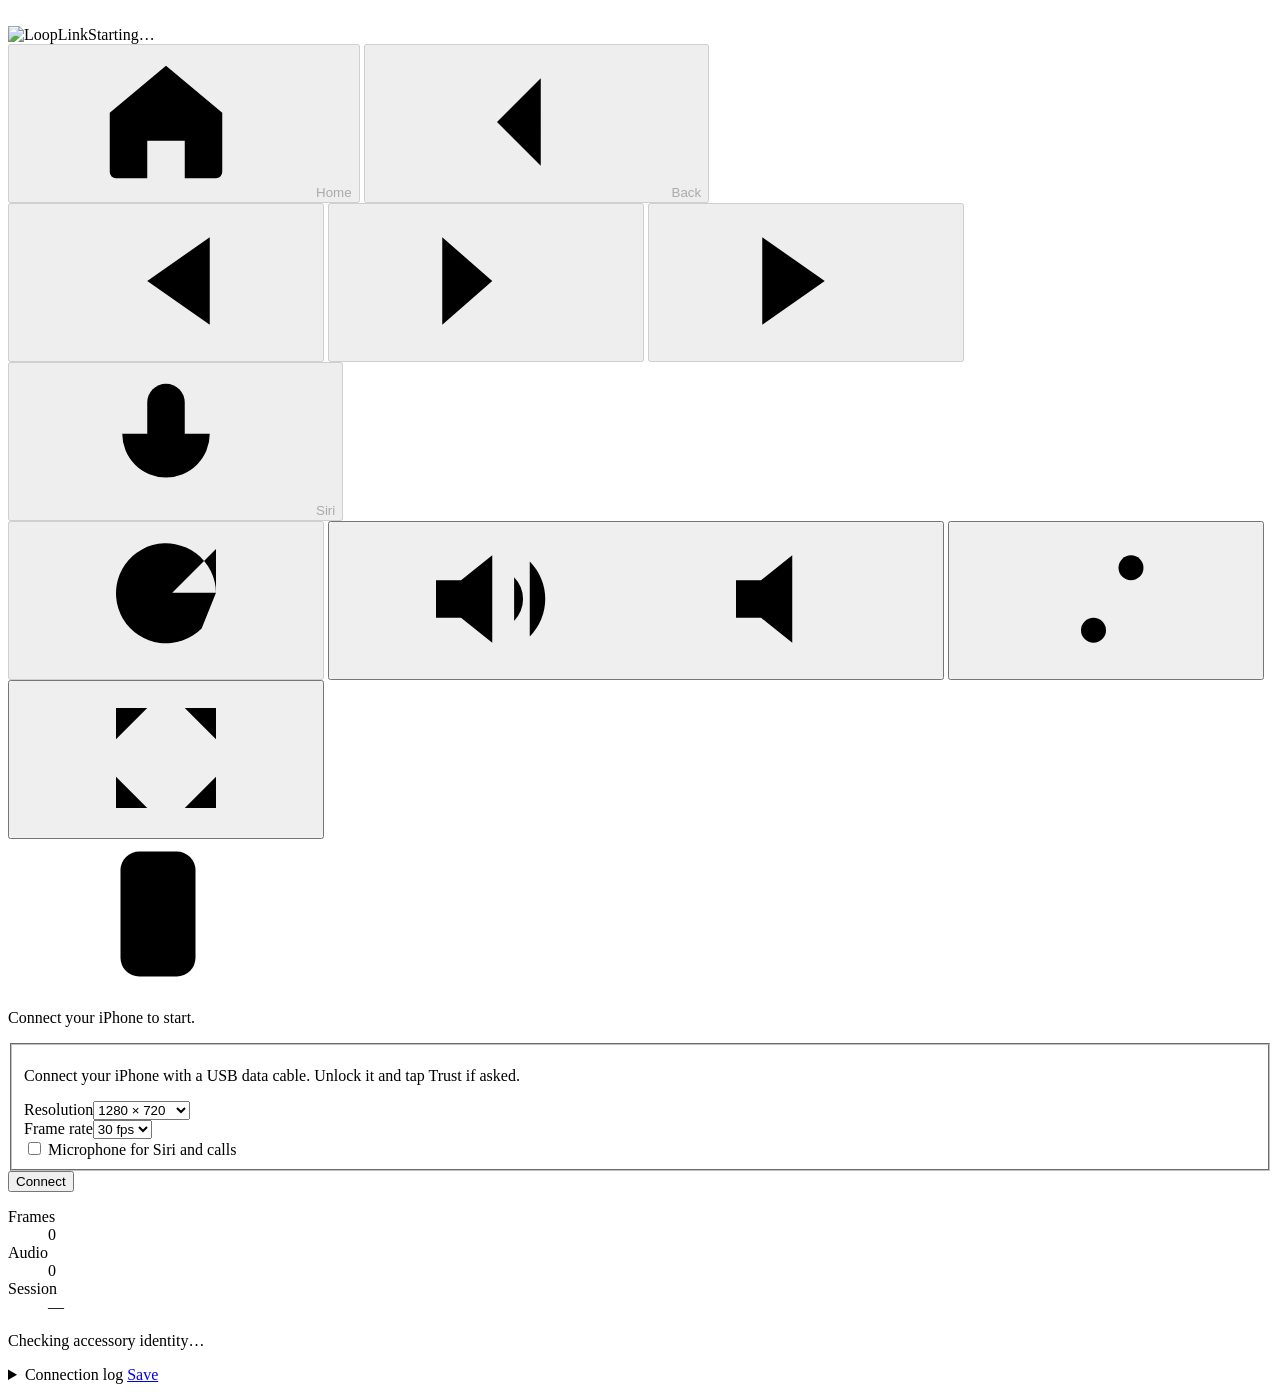
==== desktop/web/index.html @ 1b388cfe "Add a macOS CarPlay receiver that shows the iPhone in the browser Add CarLink Desk: an iPhone connec" ====
<!doctype html>
<html lang="en">
<head>
  <meta charset="utf-8"><meta name="viewport" content="width=device-width, initial-scale=1">
  <title>LoopLink</title><link rel="icon" href="/logo.svg" type="image/svg+xml"><link rel="stylesheet" href="/app.css">
  <script type="module" src="/app.js"></script>
</head>
<body data-phase="idle">
  <svg class="sprite" width="0" height="0" aria-hidden="true">
    <defs>
      <symbol id="i-home" viewBox="0 0 24 24"><path d="M3 10.5 12 3l9 7.5V20a1 1 0 0 1-1 1h-5v-6h-6v6H4a1 1 0 0 1-1-1z"/></symbol>
      <symbol id="i-back" viewBox="0 0 24 24"><path d="M15 5l-7 7 7 7"/></symbol>
      <symbol id="i-prev" viewBox="0 0 24 24"><path d="M6 5v14M19 5l-10 7 10 7z"/></symbol>
      <symbol id="i-play" viewBox="0 0 24 24"><path d="M5 5l8 7-8 7zM16 5v14M20 5v14"/></symbol>
      <symbol id="i-next" viewBox="0 0 24 24"><path d="M18 5v14M5 5l10 7-10 7z"/></symbol>
      <symbol id="i-mic" viewBox="0 0 24 24"><rect x="9" y="3" width="6" height="11" rx="3"/><path d="M5 11a7 7 0 0 0 14 0M12 18v3"/></symbol>
      <symbol id="i-refresh" viewBox="0 0 24 24"><path d="M20 11a8 8 0 1 0-2.3 5.7M20 4v7h-7"/></symbol>
      <symbol id="i-sound" viewBox="0 0 24 24"><path d="M4 9h4l5-4v14l-5-4H4zM16.5 8.5a5 5 0 0 1 0 7M19 6a8.5 8.5 0 0 1 0 12"/></symbol>
      <symbol id="i-muted" viewBox="0 0 24 24"><path d="M4 9h4l5-4v14l-5-4H4zM17 9l5 6M22 9l-5 6"/></symbol>
      <symbol id="i-gear" viewBox="0 0 24 24"><path d="M4 7h10M18 7h2M4 17h4M12 17h8"/><circle cx="16" cy="7" r="2"/><circle cx="10" cy="17" r="2"/></symbol>
      <symbol id="i-full" viewBox="0 0 24 24"><path d="M4 9V4h5M20 9V4h-5M4 15v5h5M20 15v5h-5"/></symbol>
      <symbol id="i-phone" viewBox="0 0 24 24"><rect x="6" y="2" width="12" height="20" rx="3"/><path d="M11 18h2"/></symbol>
    </defs>
  </svg>
  <header class="bar">
    <div class="state"><img class="logo" src="/logo.svg" alt="LoopLink" width="22" height="22"><i class="dot"></i><i id="video-light" hidden></i><span id="phase">Starting…</span><span id="resolution" class="muted"></span></div>
    <nav class="controls" aria-label="CarPlay controls">
      <div class="group">
        <button type="button" data-action="home" title="Home (H)" disabled><svg><use href="#i-home"/></svg><span>Home</span></button>
        <button type="button" data-action="back" title="Back (Esc)" disabled><svg><use href="#i-back"/></svg><span>Back</span></button>
      </div>
      <div class="group">
        <button type="button" data-action="previous" title="Previous track" aria-label="Previous track" disabled><svg><use href="#i-prev"/></svg></button>
        <button type="button" data-action="play" title="Play / pause" aria-label="Play or pause" disabled><svg><use href="#i-play"/></svg></button>
        <button type="button" data-action="next" title="Next track" aria-label="Next track" disabled><svg><use href="#i-next"/></svg></button>
        <button type="button" data-action="siri" id="siri" title="Siri (enable the microphone in Settings)" disabled><svg><use href="#i-mic"/></svg><span>Siri</span></button>
      </div>
      <div class="group">
        <button type="button" data-action="keyframe" title="Fix video: request a fresh frame" aria-label="Fix video" disabled><svg><use href="#i-refresh"/></svg></button>
        <button type="button" id="mute" title="Mute" aria-label="Mute" aria-pressed="false"><svg class="on"><use href="#i-sound"/></svg><svg class="off"><use href="#i-muted"/></svg></button>
        <button type="button" id="settings-toggle" title="Settings" aria-label="Settings" aria-expanded="true"><svg><use href="#i-gear"/></svg></button>
        <button type="button" id="fullscreen" title="Full screen" aria-label="Full screen"><svg><use href="#i-full"/></svg></button>
      </div>
    </nav>
  </header>
  <div id="notice" class="notice" role="alert" hidden></div>
  <main id="screen" class="screen" tabindex="0" aria-label="CarPlay touchscreen. Click to control; Escape for back, H for home.">
    <canvas id="canvas" width="1280" height="720" aria-label="Live CarPlay video" hidden></canvas>
    <div id="empty" class="empty"><svg><use href="#i-phone"/></svg><p id="message" aria-live="polite">Connect your iPhone to start.</p></div>
  </main>
  <aside id="panel" class="panel" aria-label="Connection settings">
    <form id="setup-form">
      <fieldset id="settings">
        <p class="hint">Connect your iPhone with a USB data cable. Unlock it and tap Trust if asked.</p>
        <div class="row two">
          <div><label for="size">Resolution</label><select id="size"><option value="1280,720">1280 × 720</option><option value="800,480">800 × 480</option><option value="1920,1080">1920 × 1080</option></select></div>
          <div><label for="fps">Frame rate</label><select id="fps" name="fps"><option value="30">30 fps</option><option value="60">60 fps</option><option value="24">24 fps</option></select></div>
        </div>
        <label class="check"><input id="microphone" type="checkbox"> Microphone for Siri and calls</label>
      </fieldset>
      <button id="connect" class="primary" type="submit">Connect</button>
      <button id="disconnect" class="secondary" type="button" hidden>Disconnect</button>
    </form>
    <dl class="stats">
      <div><dt>Frames</dt><dd id="frames">0</dd></div>
      <div><dt>Audio</dt><dd id="audio">0</dd></div>
      <div><dt>Session</dt><dd id="elapsed">—</dd></div>
    </dl>
    <p class="identity"><i id="identity-dot"></i><span id="identity">Checking accessory identity…</span></p>
    <details><summary>Connection log <a href="/api/logs" download>Save</a></summary><pre id="log" role="log" aria-live="off"></pre></details>
  </aside>
</body>
</html>
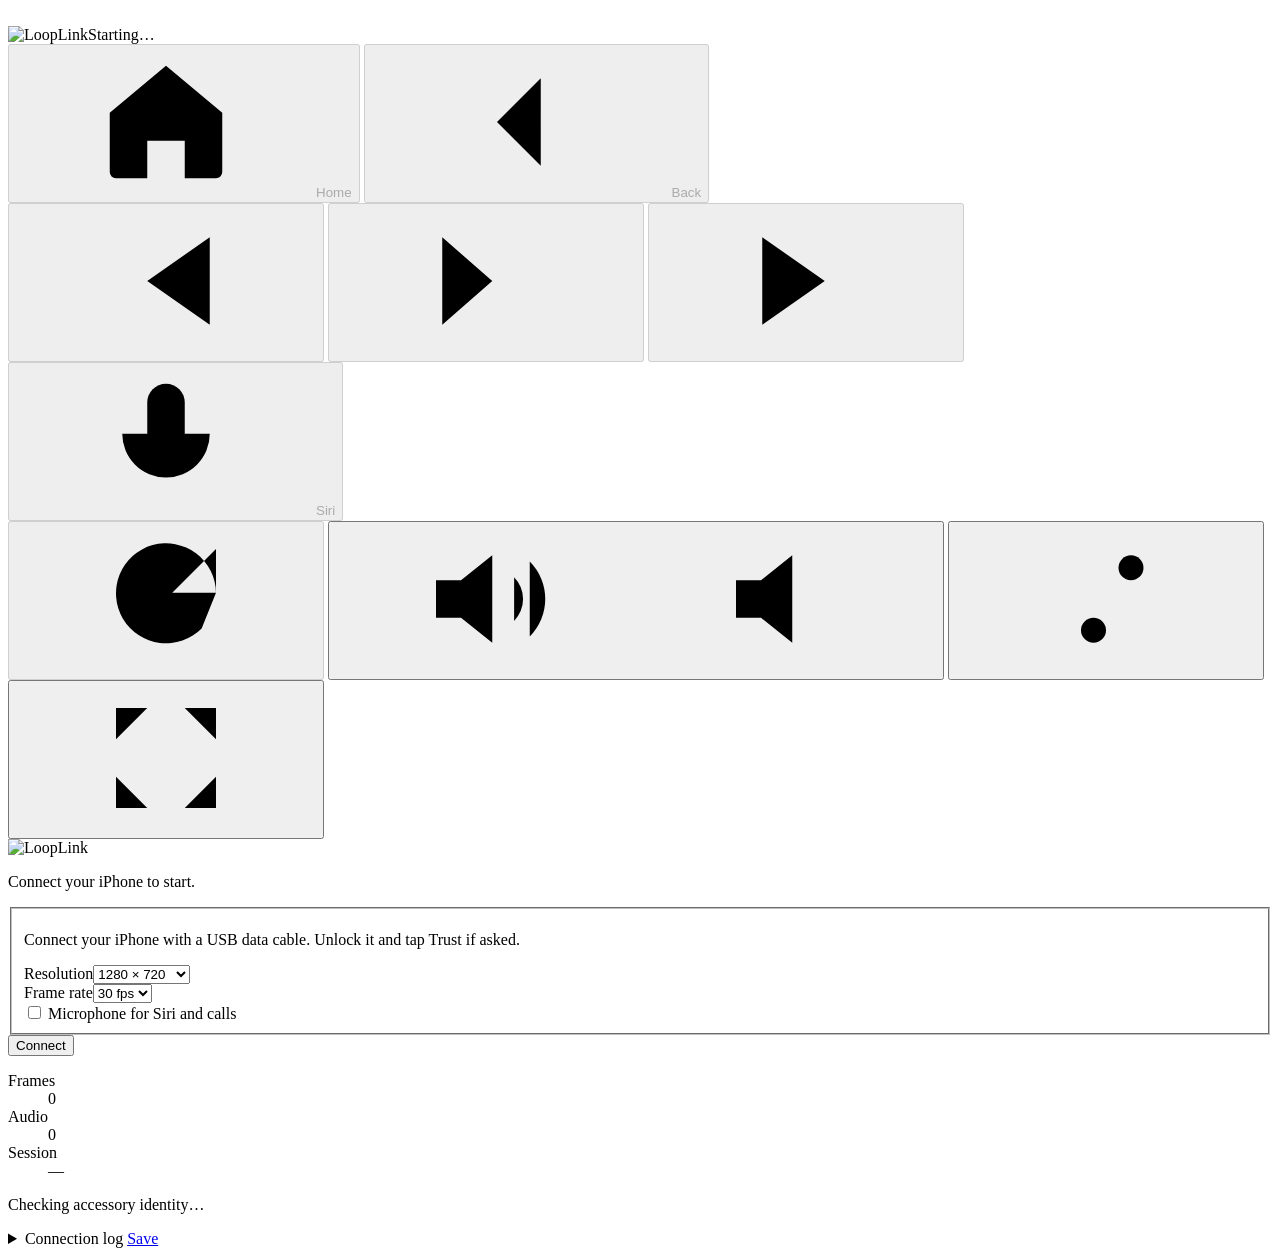
==== commit ecbcfb67: "Use the play-button logo throughout the browser and docs" ====
--- a/desktop/web/index.html
+++ b/desktop/web/index.html
@@ -46,7 +46,7 @@
   <div id="notice" class="notice" role="alert" hidden></div>
   <main id="screen" class="screen" tabindex="0" aria-label="CarPlay touchscreen. Click to control; Escape for back, H for home.">
     <canvas id="canvas" width="1280" height="720" aria-label="Live CarPlay video" hidden></canvas>
-    <div id="empty" class="empty"><svg><use href="#i-phone"/></svg><p id="message" aria-live="polite">Connect your iPhone to start.</p></div>
+    <div id="empty" class="empty"><img src="/logo.svg" alt="LoopLink" width="72" height="72"><p id="message" aria-live="polite">Connect your iPhone to start.</p></div>
   </main>
   <aside id="panel" class="panel" aria-label="Connection settings">
     <form id="setup-form">
